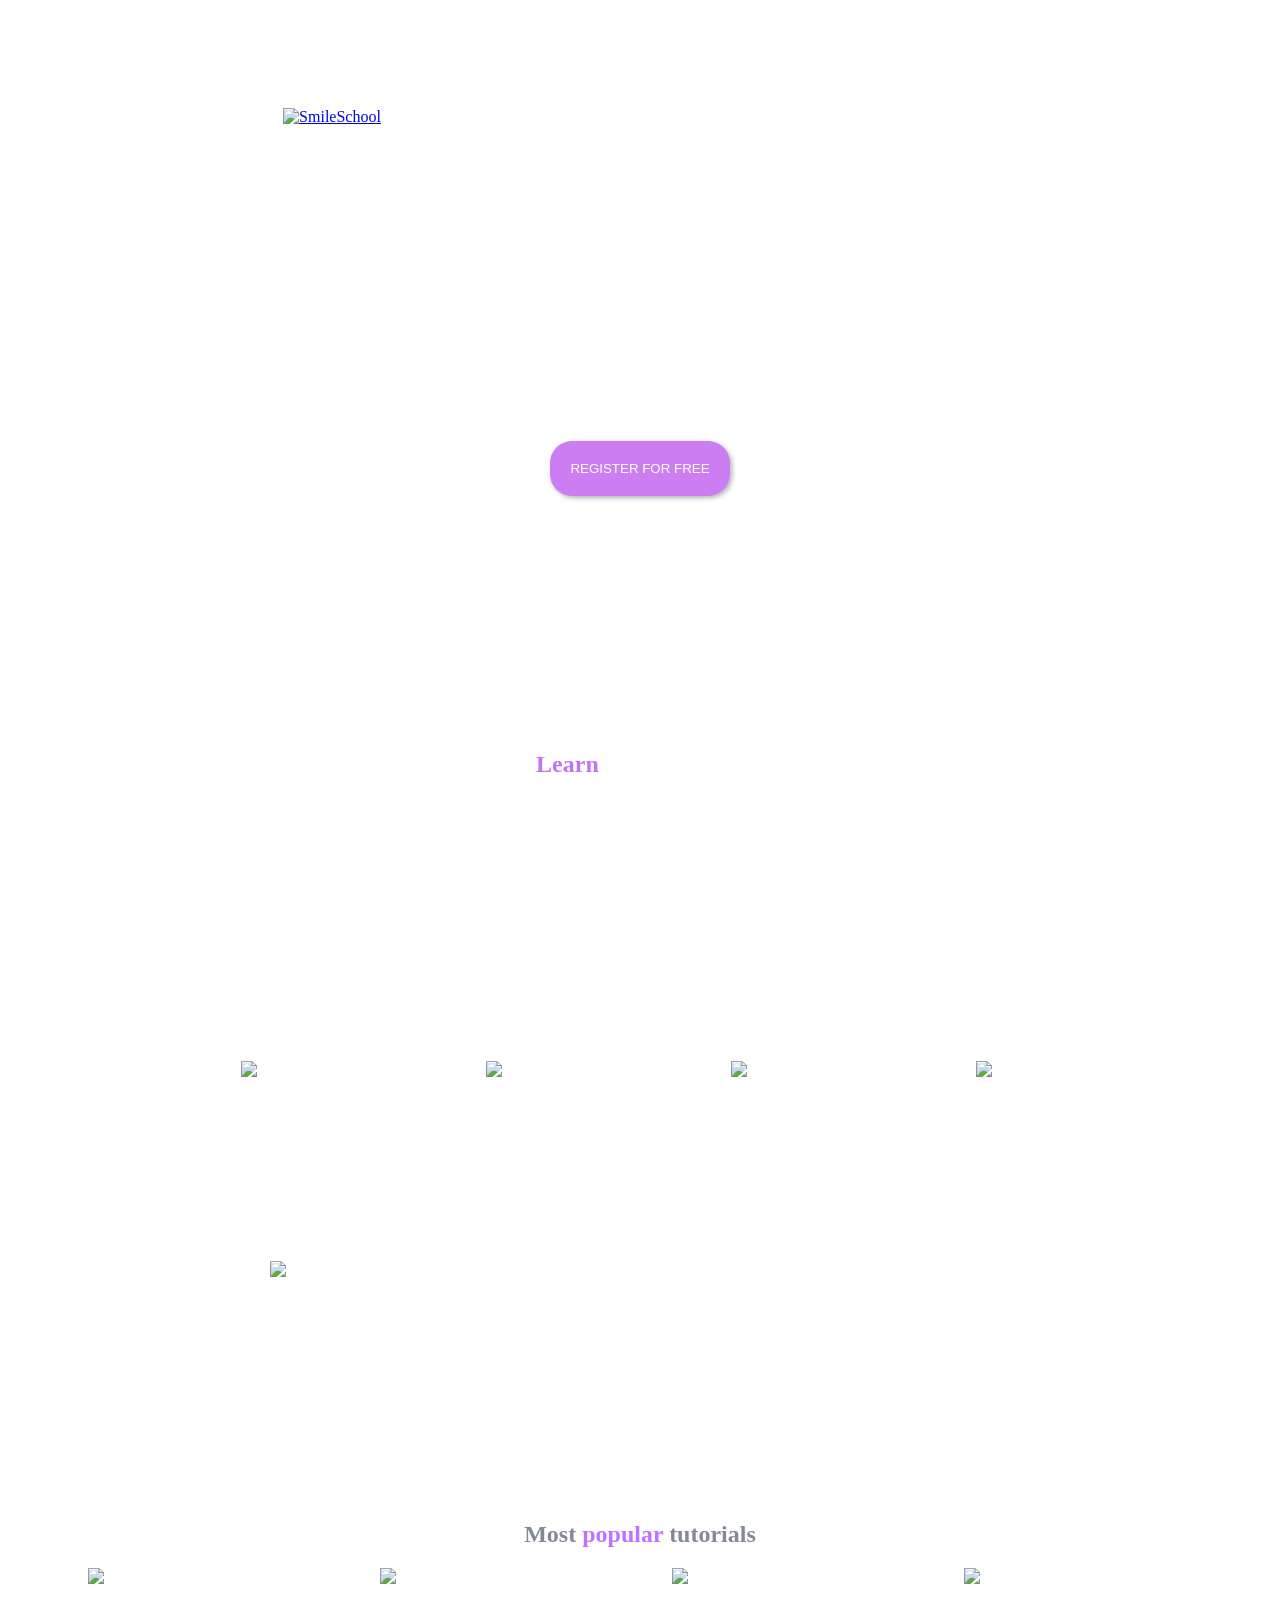
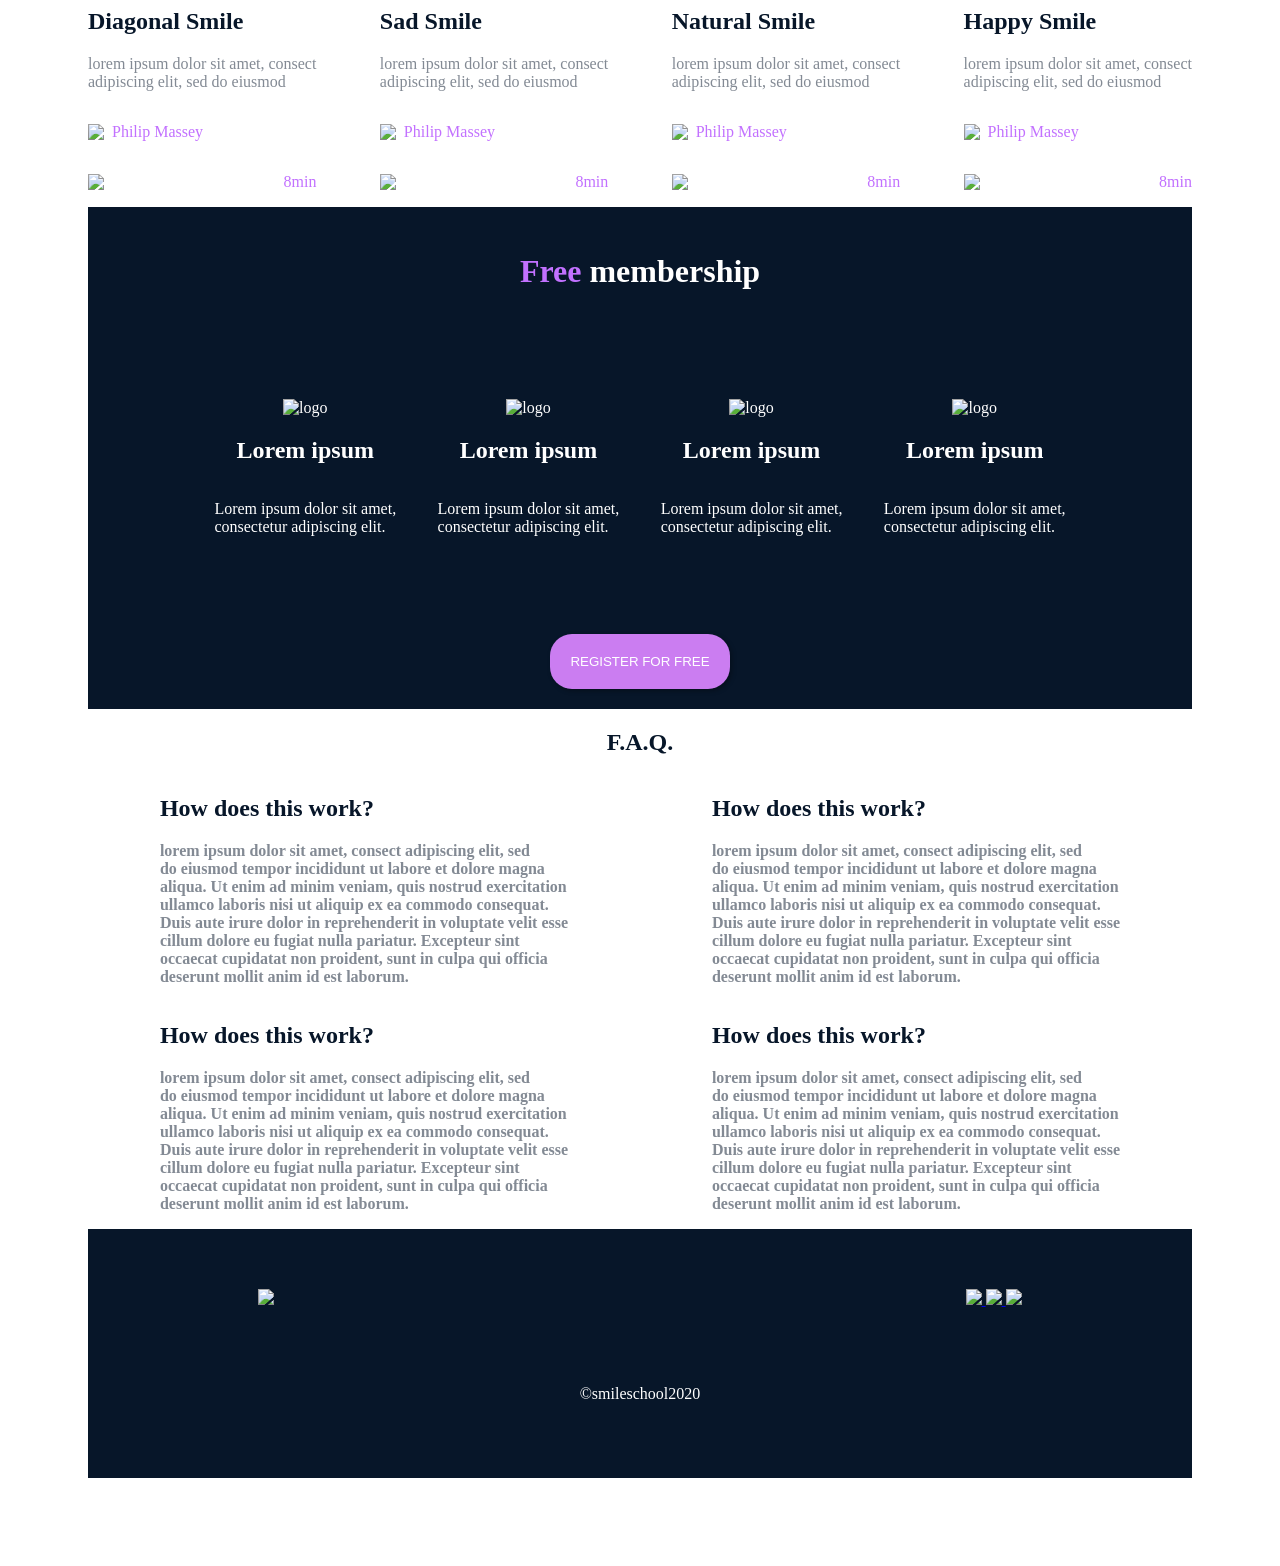
==== css_advanced/index.html @ ba51cca3 "css advanced" ====
<!DOCTYPE html>
<html lang="zxx">
    <head> 
        <meta charset="UTF-8"> <title>Figma page</title>
        <meta http-equiv="X-UA-Compatible" content="IE=edge">
        <meta name="viewport" content="width=device-width, initial-scale=1">
        <link href="styles.css" rel="stylesheet">
    </head>
   
    <body>   
        <div class="mainpart">
            <header>
                <div id="first-logo">
                    <a href="https://www.google.com">
                        <img src="images/img.png" alt="SmileSchool"> 
                    </a>
                </div>
                <div class="nav-links">
                    <a href="https://wwww.google.com">COURSES</a>   
                    <a href="https://www.google.com">PRICING</a>  
                    <a href="https://www.google.com">LOGIN</a>
                </div> 
            </header>
           
            <main style="height: 100%;">
                <section class="hero_section">
                    <div class="middle">
                        <h1>Get schooled</h1>
                    <div id="text">
                        <p>SMILES</p>
                        <p>GRIN</p> 
                        <p>LAUGH</p>
                    </div>
                        <button class="shadow-button"> REGISTER FOR FREE </button>                               
                     </div>    
                    <div id="last">
                        <h2> <span>Learn</span> from the pros</h2>  
                    </div>
                    <div class="end">
                    <div class="user_profile">   
                        <div id="oneavatar">
                            <img src="images/avatar(4).png" alt="avatar4">
                        </div>
                        
                        <h3>Phillip Massey</h3>
                        <p>=Smile of the year=</br> 2018-2019</p>
                    </div>           
                    <div class="user_profile">
                        <img src="images/avatar(1).png" alt="avatar1">
                        <h3>Nannie Lawrence</h3>
                        <p>  Best =little smile= </br> 2017</p>
                    </div>   
                    <div class="user_profile">
                        <img src="images/avatar(5).png" alt="avatar5">
                        <h3>Bruce Walters</h3> 
                        <p>Best =friend smile= </br>live performance 2019 </p>
                    </div>   
                    <div class="user_profile">
                        <img src="images/avatar(3).png" alt="avatar3">
                        <h3>Henry Hughes</h3>
                        <p>=24hr smile= winner </br> 2016-2019</p>
                    </div>      
         </div>
                </section>
        </div>
        
           
            <section> 
                <div class="testimonials">
                <div>
                    <img style="width: 160px; height: 160px; display: block;"  src="images/avatar(2).png" alt="avatar2">
                </div>
                <div>
                    <blockquote>
                        Those tutorials are concise and go straight to the point. I can't think of a better</br>
                        place to learn smiling. And it's so fun!
                    <p> Person Name </p>
                    <p> weather presenter</p>
                    </blockquote>
                </div>
                </div>
           </section>
          
           <section>
                <div id="tutorials">
                    <h1> Most <span>popular</span> tutorials </h1>
                </div>   
                
            <div class="smile-image">
                <div id="diagonal"> 
                    <img src="images/Group 4.png">
                    <h2> Diagonal Smile</h2>
                    <p>lorem ipsum dolor sit amet, consect</br> adipiscing elit, sed do eiusmod</p>
                    <div class="user_area">
                        <img src="images/avatar.png">
                        <p>Philip Massey</p>
                    </div>
                    <div class="rating_area">
                        <img src="images/rating.png">
                        <p>8min</p>
                    </div>
                </div>
                <div id="sad">                   
                    <img src="images/Group 5.png">
                    <h2> Sad Smile</h2>
                    <p>lorem ipsum dolor sit amet, consect</br> adipiscing elit, sed do eiusmod</p>
                    <div class="user_area">
                        <img src="images/avatar.png">
                        <p>Philip Massey</p>
                    </div>
                    <div class="rating_area">
                        <img src="images/rating.png">
                        <p>8min</p>
                    </div>
                </div>
                <div id="natural">
                    <img src="images/Group 3.png">
                    <h2> Natural Smile</h2>
                    <p> lorem ipsum dolor sit amet, consect</br> adipiscing elit, sed do eiusmod</p>
                    <div class="user_area">
                        <img src="images/avatar.png">
                        <p>Philip Massey</p>
                    </div>
                    <div class="rating_area">
                        <img src="images/rating.png">
                        <p>8min</p>
                    </div>
                </div>
                <div id="happy">
                    <img src="images/Group 2.png">
                    <h2> Happy Smile</h2>
                    <p> lorem ipsum dolor sit amet, consect</br> adipiscing elit, sed do eiusmod</p> 
                    <div class="user_area">
                        <img src="images/avatar.png">
                        <p>Philip Massey</p>
                    </div>
                    <div class="rating_area">
                        <img src="images/rating.png">
                        <p>8min</p>
                    </div>
                </div>
            </div>
            </section>
        
            <section>
            
            <div id="member">
                <h1 id="free"> <span>Free</span> membership</h1>
                
                <div class="smile_group">
                    <div class="smile">
                        <img src="images/smile.png" alt="logo">
                        <h2>Lorem ipsum </h2>
                        <p>Lorem ipsum dolor sit amet,</br> consectetur adipiscing elit.</p>
                    </div>
                        
                    <div class="smile">
                        <img src="images/smile.png" alt="logo">
                        <h2>Lorem ipsum </h2>
                        <p>Lorem ipsum dolor sit amet,</br> consectetur adipiscing elit.</p>
                    </div>
                    
                    <div class="smile">
                        <img src="images/smile.png" alt="logo">
                        <h2>Lorem ipsum </h2>
                        <p>Lorem ipsum dolor sit amet,</br> consectetur adipiscing elit.</p>
                    </div>
    
                    <div class="smile">
                        <img src="images/smile.png" alt="logo">
                        <h2>Lorem ipsum </h2>
                        <p>Lorem ipsum dolor sit amet,</br> consectetur adipiscing elit.</p>
                    </div>
                </div>
                    <div class="bb">
                        <button class="shadow-button"> REGISTER FOR FREE</button>
                    </div>
                </div>
                </section>
       
            <section>
                    <div class="faq">
                    <h1> F.A.Q.</h1>
                    </div>    
                
                    <div class="how-does">
                    <div> 
                    <h2> How does this work?</h2>
                    <p> lorem ipsum dolor sit amet, consect adipiscing elit, sed</br> 
                    do eiusmod tempor incididunt ut labore et dolore magna</br>
                    aliqua. Ut enim ad minim veniam, quis nostrud exercitation</br>
                    ullamco laboris nisi ut aliquip ex ea commodo consequat.</br>
                    Duis aute irure dolor in reprehenderit in voluptate velit esse</br>
                    cillum dolore eu fugiat nulla pariatur. Excepteur sint</br> 
                    occaecat cupidatat non proident, sunt in culpa qui officia</br>
                    deserunt mollit anim id est laborum.</p>
                    </div>
                    
                    <div>
                    <h2> How does this work?</h2>
                    <p> lorem ipsum dolor sit amet, consect adipiscing elit, sed</br> 
                    do eiusmod tempor incididunt ut labore et dolore magna</br>
                    aliqua. Ut enim ad minim veniam, quis nostrud exercitation</br>
                    ullamco laboris nisi ut aliquip ex ea commodo consequat.</br>
                    Duis aute irure dolor in reprehenderit in voluptate velit esse</br>
                    cillum dolore eu fugiat nulla pariatur. Excepteur sint</br> 
                    occaecat cupidatat non proident, sunt in culpa qui officia</br>
                    deserunt mollit anim id est laborum.</p>
                    </div>   
                    </div> 
                    
                    <div id="how-does-this">
                    <div>
                    <h2> How does this work?</h2>
                    <p> lorem ipsum dolor sit amet, consect adipiscing elit, sed</br> 
                    do eiusmod tempor incididunt ut labore et dolore magna</br>
                    aliqua. Ut enim ad minim veniam, quis nostrud exercitation</br>
                    ullamco laboris nisi ut aliquip ex ea commodo consequat.</br>
                    Duis aute irure dolor in reprehenderit in voluptate velit esse</br>
                    cillum dolore eu fugiat nulla pariatur. Excepteur sint</br> 
                    occaecat cupidatat non proident, sunt in culpa qui officia</br>
                    deserunt mollit anim id est laborum.</p>
                    </div>
                    

                    <div>
                    <h2> How does this work?</h2>
                    <p> lorem ipsum dolor sit amet, consect adipiscing elit, sed</br> 
                    do eiusmod tempor incididunt ut labore et dolore magna</br>
                    aliqua. Ut enim ad minim veniam, quis nostrud exercitation</br>
                    ullamco laboris nisi ut aliquip ex ea commodo consequat.</br>
                    Duis aute irure dolor in reprehenderit in voluptate velit esse</br>
                    cillum dolore eu fugiat nulla pariatur. Excepteur sint</br> 
                    occaecat cupidatat non proident, sunt in culpa qui officia</br>
                    deserunt mollit anim id est laborum.</p>
                    </div>
                    </div>
                       
            </section>
        </main> 
        <footer> 
            <div class="last">
                <div>
                    <a href="https://wwww.smileschool.com">
                        <img src="images/img.png">
                    </a>
                </div>   
                <div>
                    <a href="https://www.facebook.com">
                    <img src="images/Facebook_White.png">
                    </a>

                    <a href="https://twitter.com">
                    <img src="images/Twitter_White.png">   
                    </a>
                    <a href="https://instagram.com">
                    <img src="images/Instagram_White.png">
                    </a>
                </div>
                    
            </div>
                    <p>&copy;smileschool2020</p>
        </footer>
    </body>
    </html>
---- css_advanced/styles.css ----
*, *::before, *::after{
  box-sizing: border-box;
}

header{
  display: flex;
  flex-direction: row;
  justify-content: space-around;
  height: 10%;
}

body{
  padding: 80px;
  border: 20px;
}

.hero_section {
  display: flex;
  flex-direction: column;
  justify-content: space-between;
  height: 90%;
}

.mainpart{
  padding: 20px;
  height: 1093px;

  color: white;
  background-size: cover;
  flex-shrink: 0;
  background-repeat: no-repeat;
  background-image: url("images/background\ \(3\).png")
  
}

#first-logo{
  display: flex;
  justify-content: flex-start;
}

.nav-links{
  display: flex;
  gap: 40px;
  text-align: center;
}

.nav-links a {
  color: white;
  text-decoration: none;

}

.user_profile {
  width: 10rem;
  display: flex;
  flex-direction: column;
  gap: 0.75rem;
  align-items: center;
}

.user_profile h3, .user_profile p {
  margin: 0;
}

img{
  max-width: 100%;
  max-height: 100%;
}

.middle{
  display: flex;
  flex-direction: column;
  align-items: center;

}

.middle h1{
  font-size: 120px;
  margin: 0px;
}

#text{
  display: flex;
  gap: 40px;
  margin: 20px;
}

.end{
  display: flex;
  flex-direction: row;
  text-align: center;
  justify-content: space-evenly;
}

#last{
  text-align: center;
  height: 10%;
}

#last h2 span{
  color: #C271FF;
}

.testimonials{
  padding: 80px;
  color: white;
  display: flex;
  justify-content: center;
  background-size: 1440px 392px;
  background-image: url(images/background\ \(2\).png)
   
}

.shadow-button{
  background-color:rgb(203, 125, 241);
  border: transparent;
  width: 180px;
  border-radius: 20px;
  padding: 20px;
  text-align: center;
  color: #FFF;
  box-shadow: 2px 2px 5px rgba(0, 0, 0, 0.3);
}

.smile-image{
  display:flex;
  justify-content: space-between;
  color: rgba(7, 22, 41, 0.50);
}

#tutorials{
  display: flex;
  justify-content: center;
  color: rgba(7, 22, 41, 0.50);
}

#tutorials span{
  color: #C271FF;
}

#member{
  width: 100%;
  height: 502px;
  display: flex;
  flex-direction: column;
  align-items: center;
  justify-content: space-between;
  padding: 20px;
  background-color: #071629;
}

#free{
  text-align: center;
  color: #FFF;
  font-size: 32px;
  font-weight: 700;
}

#free span{
  color: #C271FF;
}

.smile_group {
  display: flex;
  justify-content: space-between;
  width: 80%;
  color: #FFF;
}

.smile{
  display: flex;
  flex-direction: column;
  justify-content: space-between;
  align-items: center;
}

.shadow-button{
  background-color:rgb(203, 125, 241);
  border: transparent;
  padding: 20px;
  border-radius: 22px;
  text-align: center;
  justify-content: center;
  color: #FFF;
  box-shadow: 2px 2px 5px rgba(0, 0, 0, 0.3);
}

.bb{
  display: flex;
  flex-direction: column;
  justify-content: center;
}

.faq{
  display: flex;
  justify-content: center;
  color: #0e294d;
}

.how-does{
  display:flex;
  justify-content: space-around;
  color: #071629;
  font-family: Source Sans Pro;
  font-size: 16px;
  font-style: normal;
  font-weight: 700;
  line-height: normal;
}

#how-does-this{
  display:flex;
  justify-content: space-around;
  color: #071629;
  font-family: Source Sans Pro;
  font-size: 16px;
  font-style: normal;
  font-weight: 700;
  line-height: normal;
}

.how-does p{
  color: rgba(7, 22, 41, 0.50);
}

#how-does-this p{
  color: rgba(7, 22, 41, 0.50);
}

footer{
  width: 100%;
  display: flex;
  flex-direction: column;
  align-items: center;
  background-color: #071629;
  height: 249px;
  color: #FFF;
  font-family: Source Sans Pro;
  line-height: normal;
}

.last{
  display: flex;
  width: 80%;
  justify-content: space-between;
  padding: 60px;

}

.user_area{
  display: flex;
  align-items: center;
  gap: 0.5rem;
  color: #C271FF;
}

.rating_area {
  display: flex;
  justify-content: space-between;
  align-items: center;
  color: #C271FF;
}

#diagonal h2{
  color: #071629;
}

#sad h2{
  color: #071629;
}

#natural h2{
  color: #071629;
}

#happy h2{
  color: #071629;
}

.faq h1{
  color: #071629;
}
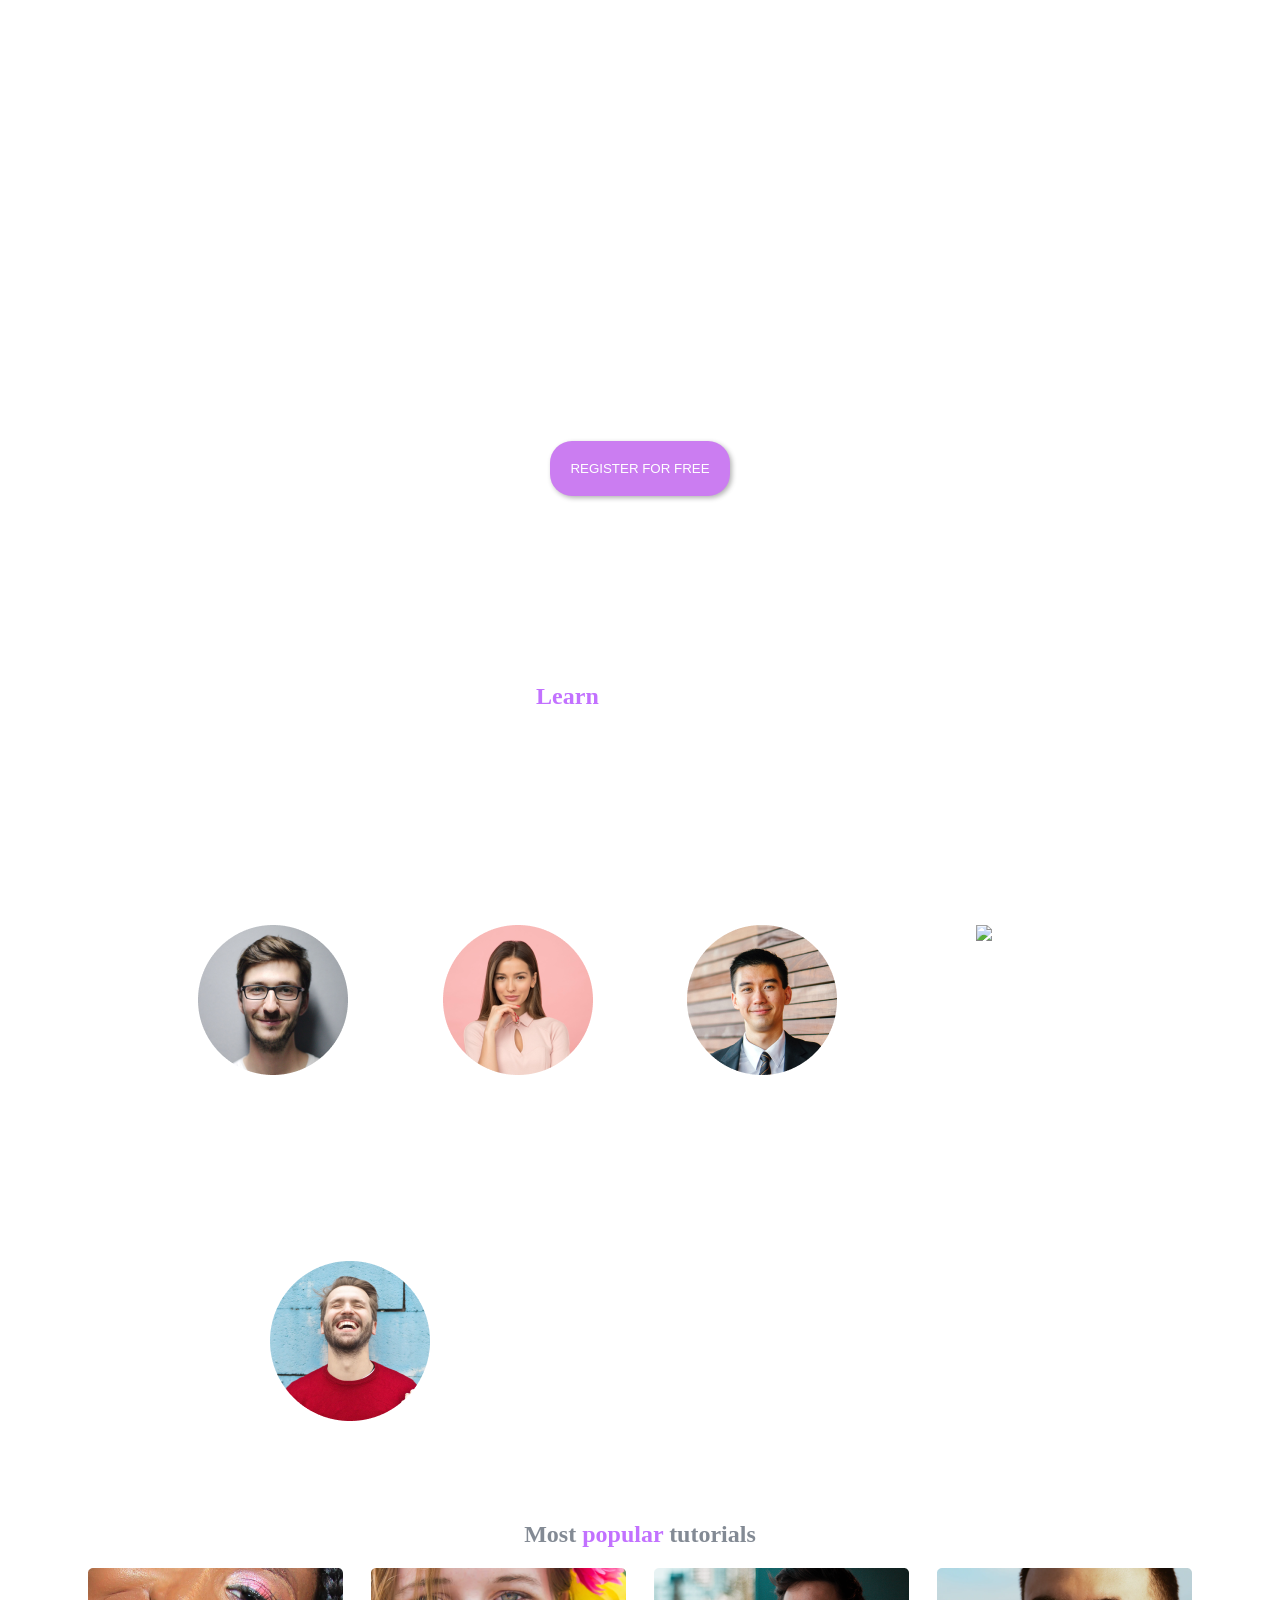
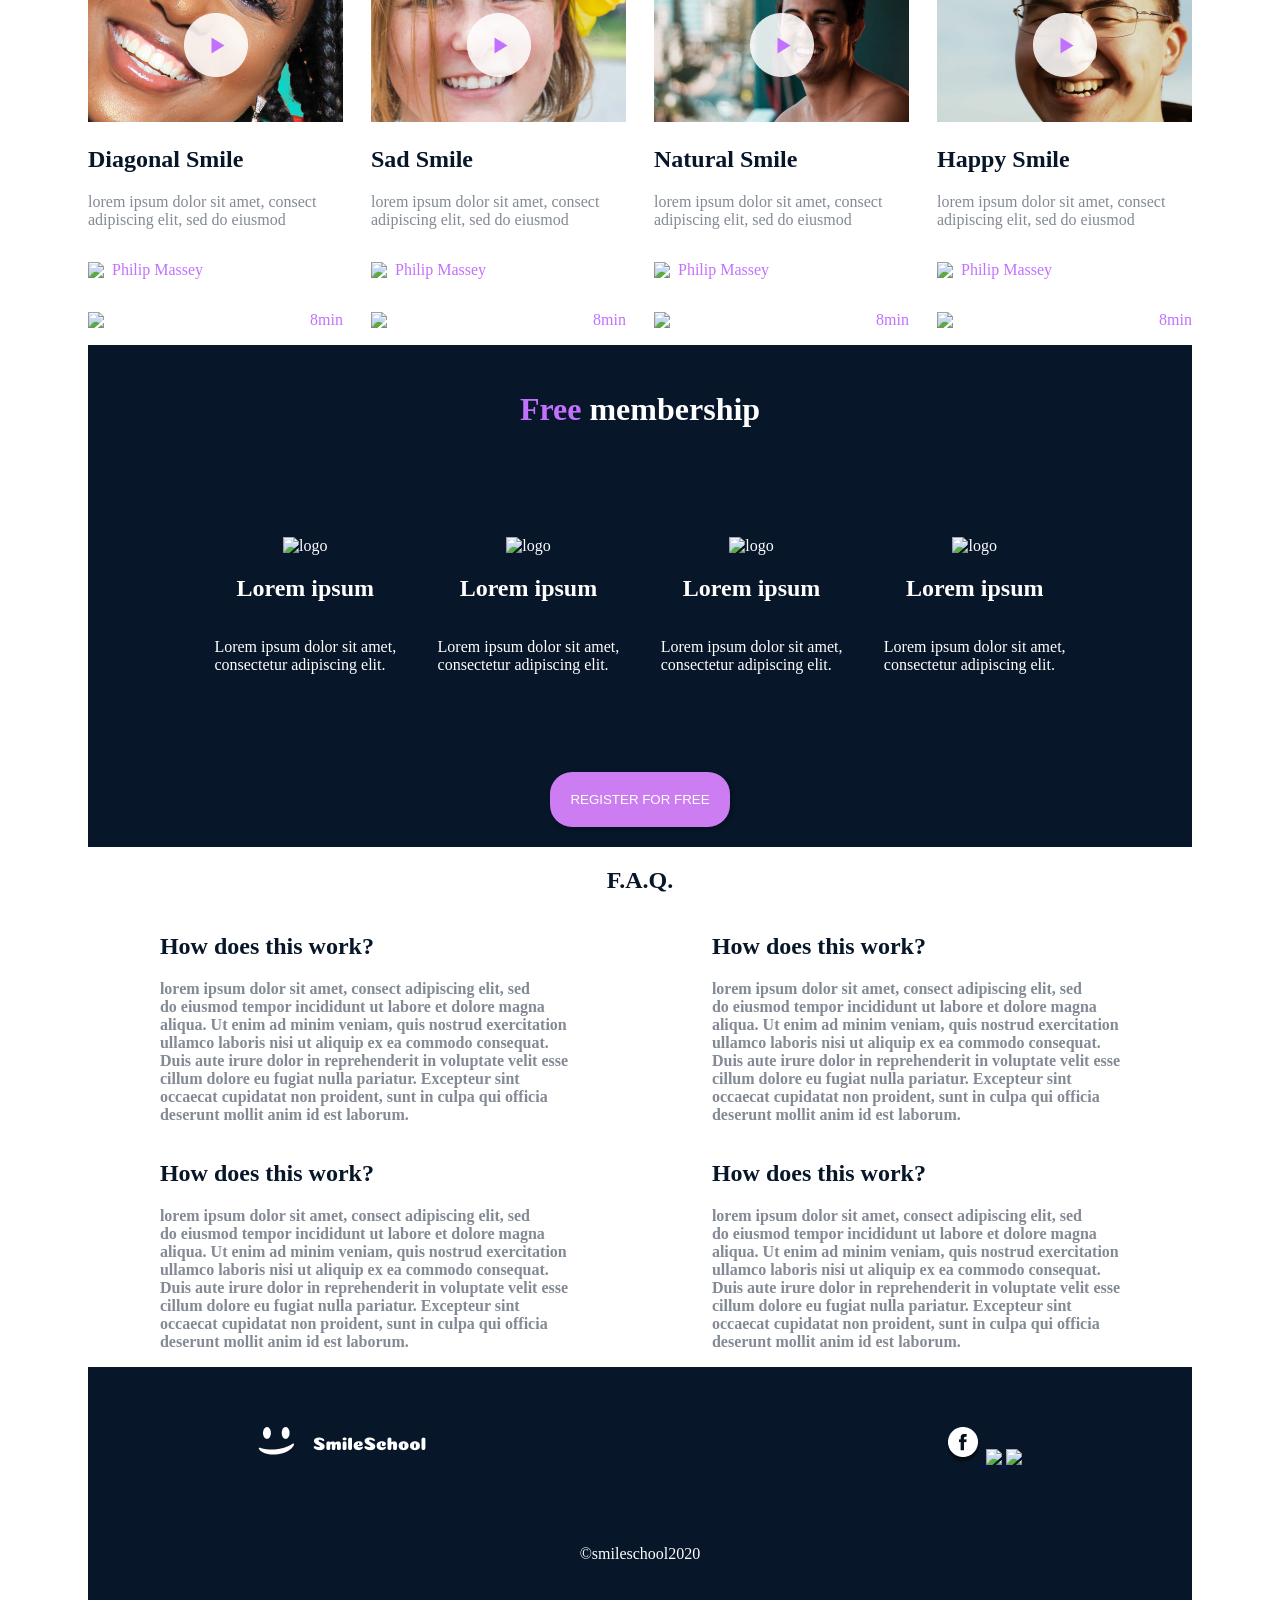
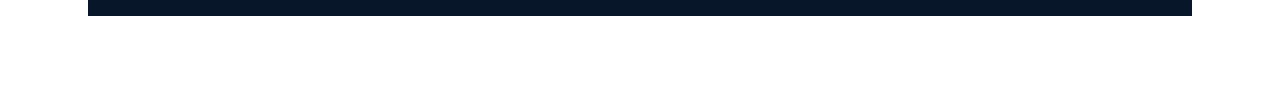
==== commit d9259132: "some changes" ====
--- a/css_advanced/index.html
+++ b/css_advanced/index.html
@@ -12,7 +12,7 @@
             <header>
                 <div id="first-logo">
                     <a href="https://www.google.com">
-                        <img src="images/img.png" alt="SmileSchool"> 
+                        <img src="assets/img.png" alt="SmileSchool"> 
                     </a>
                 </div>
                 <div class="nav-links">
@@ -39,24 +39,24 @@
                     <div class="end">
                     <div class="user_profile">   
                         <div id="oneavatar">
-                            <img src="images/avatar(4).png" alt="avatar4">
+                            <img src="assets/avatar(4)(1).png" alt="avatar4">
                         </div>
                         
                         <h3>Phillip Massey</h3>
                         <p>=Smile of the year=</br> 2018-2019</p>
                     </div>           
                     <div class="user_profile">
-                        <img src="images/avatar(1).png" alt="avatar1">
+                        <img src="assets/avatar(1).png" alt="avatar1">
                         <h3>Nannie Lawrence</h3>
                         <p>  Best =little smile= </br> 2017</p>
                     </div>   
                     <div class="user_profile">
-                        <img src="images/avatar(5).png" alt="avatar5">
+                        <img src="assets/avatar(5).png" alt="avatar5">
                         <h3>Bruce Walters</h3> 
                         <p>Best =friend smile= </br>live performance 2019 </p>
                     </div>   
                     <div class="user_profile">
-                        <img src="images/avatar(3).png" alt="avatar3">
+                        <img src="asssets/avatar(3).png" alt="avatar3">
                         <h3>Henry Hughes</h3>
                         <p>=24hr smile= winner </br> 2016-2019</p>
                     </div>      
@@ -68,7 +68,7 @@
             <section> 
                 <div class="testimonials">
                 <div>
-                    <img style="width: 160px; height: 160px; display: block;"  src="images/avatar(2).png" alt="avatar2">
+                    <img style="width: 160px; height: 160px; display: block;"  src="assets/avatar(2).png" alt="avatar2">
                 </div>
                 <div>
                     <blockquote>
@@ -88,54 +88,54 @@
                 
             <div class="smile-image">
                 <div id="diagonal"> 
-                    <img src="images/Group 4.png">
+                    <img src="assets/Group 4.png">
                     <h2> Diagonal Smile</h2>
                     <p>lorem ipsum dolor sit amet, consect</br> adipiscing elit, sed do eiusmod</p>
                     <div class="user_area">
-                        <img src="images/avatar.png">
-                        <p>Philip Massey</p>
-                    </div>
-                    <div class="rating_area">
-                        <img src="images/rating.png">
+                        <img src="assets/avatar.png">
+                        <p>Philip Massey</p>
+                    </div>
+                    <div class="rating_area">
+                        <img src="assets/rating.png">
                         <p>8min</p>
                     </div>
                 </div>
                 <div id="sad">                   
-                    <img src="images/Group 5.png">
+                    <img src="assets/Group 5.png">
                     <h2> Sad Smile</h2>
                     <p>lorem ipsum dolor sit amet, consect</br> adipiscing elit, sed do eiusmod</p>
                     <div class="user_area">
-                        <img src="images/avatar.png">
-                        <p>Philip Massey</p>
-                    </div>
-                    <div class="rating_area">
-                        <img src="images/rating.png">
+                        <img src="assets/avatar.png">
+                        <p>Philip Massey</p>
+                    </div>
+                    <div class="rating_area">
+                        <img src="assets/rating.png">
                         <p>8min</p>
                     </div>
                 </div>
                 <div id="natural">
-                    <img src="images/Group 3.png">
+                    <img src="assets/Group 3.png">
                     <h2> Natural Smile</h2>
                     <p> lorem ipsum dolor sit amet, consect</br> adipiscing elit, sed do eiusmod</p>
                     <div class="user_area">
-                        <img src="images/avatar.png">
-                        <p>Philip Massey</p>
-                    </div>
-                    <div class="rating_area">
-                        <img src="images/rating.png">
+                        <img src="assets/avatar.png">
+                        <p>Philip Massey</p>
+                    </div>
+                    <div class="rating_area">
+                        <img src="assets/rating.png">
                         <p>8min</p>
                     </div>
                 </div>
                 <div id="happy">
-                    <img src="images/Group 2.png">
+                    <img src="assets/Group 2.png">
                     <h2> Happy Smile</h2>
                     <p> lorem ipsum dolor sit amet, consect</br> adipiscing elit, sed do eiusmod</p> 
                     <div class="user_area">
-                        <img src="images/avatar.png">
-                        <p>Philip Massey</p>
-                    </div>
-                    <div class="rating_area">
-                        <img src="images/rating.png">
+                        <img src="assets/avatar.png">
+                        <p>Philip Massey</p>
+                    </div>
+                    <div class="rating_area">
+                        <img src="assets/rating.png">
                         <p>8min</p>
                     </div>
                 </div>
@@ -149,25 +149,25 @@
                 
                 <div class="smile_group">
                     <div class="smile">
-                        <img src="images/smile.png" alt="logo">
+                        <img src="assets/smile.png" alt="logo">
                         <h2>Lorem ipsum </h2>
                         <p>Lorem ipsum dolor sit amet,</br> consectetur adipiscing elit.</p>
                     </div>
                         
                     <div class="smile">
-                        <img src="images/smile.png" alt="logo">
-                        <h2>Lorem ipsum </h2>
-                        <p>Lorem ipsum dolor sit amet,</br> consectetur adipiscing elit.</p>
-                    </div>
-                    
-                    <div class="smile">
-                        <img src="images/smile.png" alt="logo">
+                        <img src="assets/smile.png" alt="logo">
+                        <h2>Lorem ipsum </h2>
+                        <p>Lorem ipsum dolor sit amet,</br> consectetur adipiscing elit.</p>
+                    </div>
+                    
+                    <div class="smile">
+                        <img src="assets/smile.png" alt="logo">
                         <h2>Lorem ipsum </h2>
                         <p>Lorem ipsum dolor sit amet,</br> consectetur adipiscing elit.</p>
                     </div>
     
                     <div class="smile">
-                        <img src="images/smile.png" alt="logo">
+                        <img src="assets/smile.png" alt="logo">
                         <h2>Lorem ipsum </h2>
                         <p>Lorem ipsum dolor sit amet,</br> consectetur adipiscing elit.</p>
                     </div>
@@ -242,19 +242,19 @@
             <div class="last">
                 <div>
                     <a href="https://wwww.smileschool.com">
-                        <img src="images/img.png">
+                        <img src="assets/img.png">
                     </a>
                 </div>   
                 <div>
                     <a href="https://www.facebook.com">
-                    <img src="images/Facebook_White.png">
+                    <img src="assets/Facebook_White.png">
                     </a>
 
                     <a href="https://twitter.com">
-                    <img src="images/Twitter_White.png">   
+                    <img src="assets/Twitter_White.png">   
                     </a>
                     <a href="https://instagram.com">
-                    <img src="images/Instagram_White.png">
+                    <img src="assets/Instagram_White.png">
                     </a>
                 </div>
                     
